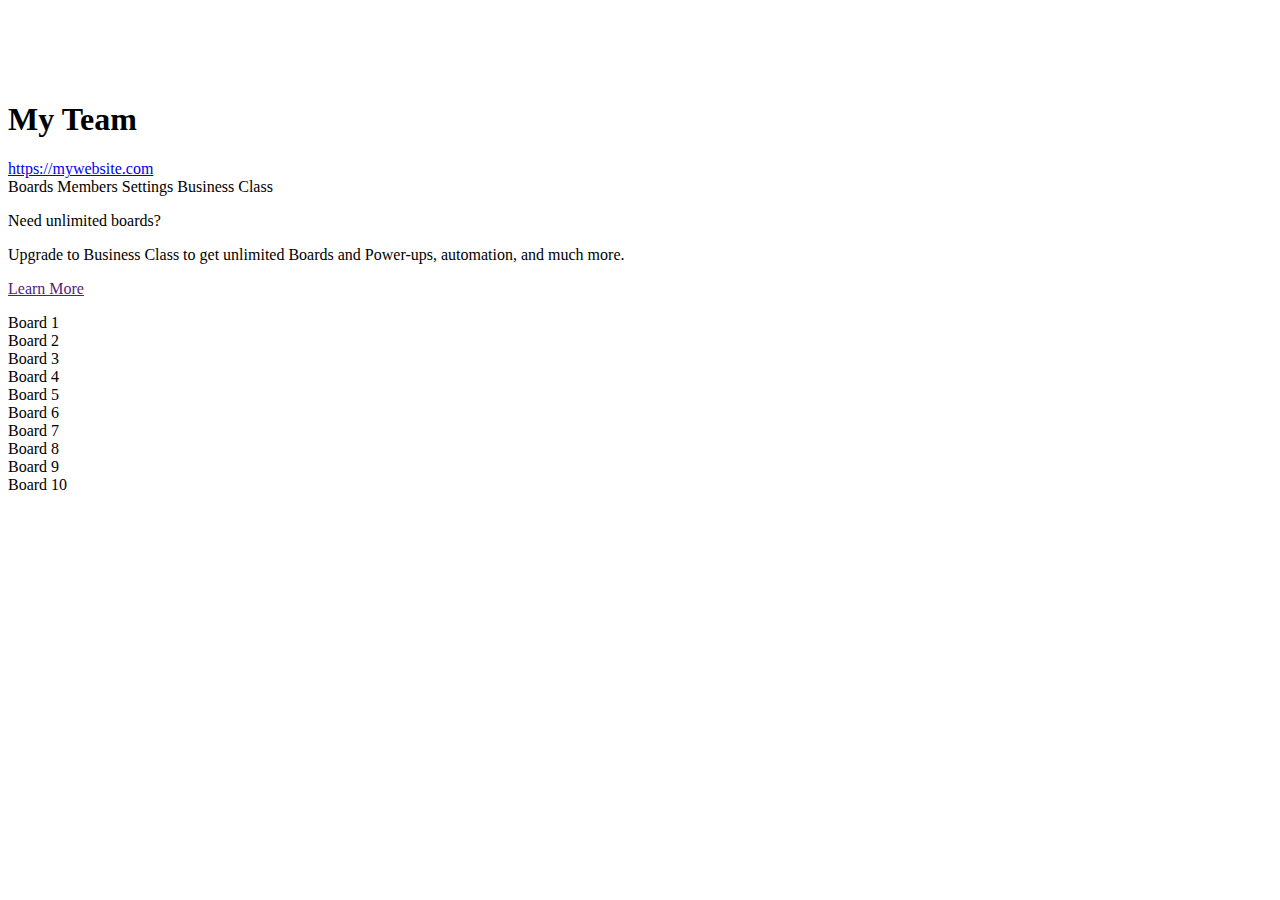
==== aa07-recreate-trello-temp/index.html @ abd22f51 "initial commit" ====
<!DOCTYPE html>
<html>

<head>
  <meta charset="UTF-8">
  <meta name="viewport" content="width=device-width, initial-scale=1.0">
  <link rel="stylesheet" href="https://cdnjs.cloudflare.com/ajax/libs/font-awesome/5.11.1/css/all.css" rel="stylesheet">
  <link rel="stylesheet" type="text/css" href="main.css">
</head>

<body>
  <div class="header-nav__container">
    <span class="header-nav__group">
      <a class="header-nav__link">
        <div class="header-nav__button" id="home">
          <i class="fas fa-home"></i>
        </div>
      </a>
      <a class="header-nav__link">
        <div class="header-nav__button" id="boards">
          <i class="fab fa-trello"></i> <span class="boards-label">Boards</span>
        </div>
      </a>
      <a class="header-nav__link">
        <div class="header-nav__button" id="search">
          <input type="search" value>
          <i class="fas fa-search"></i>
        </div>
      </a>
    </span>
    <span class="header-nav__group">
      <img class="header-nav__trello-logo" id="trello-logo" src="trello-logo-white.png" style="height:30px" />
    </span>
    <span class="header-nav__group" id="header_icons">
      <a class="header-nav__link">
        <div class="header-nav__button" id="plus">
          <i class="fas fa-plus"></i>
        </div>
      </a>
      <a class="header-nav__link">
        <div class="header-nav__button" id="info">
          <i class="fas fa-info-circle"></i>
        </div>
      </a>
      <a class="header-nav__link">
        <div class="header-nav__button" id="alerts">
          <i class="far fa-bell"></i>
        </div>
      </a>
    </span>
  </div>
  <div class="team__container">
    <div class="team__info">
      <h1>My Team</h1>
      <a class="team-link" href="https://mywebsite.com">https://mywebsite.com</a>
    </div>
  </div>
  <div class="tabbed-nav__container">
    <div class="tabbed-nav__group">
      <a class="tabbed-nav__link" id="boards-tab">Boards</a>
      <a class="tabbed-nav__link" id="members-tab">Members</a>
      <a class="tabbed-nav__link" id="settings-tab">Settings</a>
      <a class="tabbed-nav__link" id="business-class-tab">Business Class</a>
    </div>
  </div>
  <div class="boards__container">
    <div class="boards__sidebar">
      <div class="boards__sidebar-content">
        <p class="title">Need unlimited boards?</p>
        <p class="description">Upgrade to Business Class to get unlimited Boards and Power-ups,
          automation, and much more.</p>
        <p class="cta"><a href="">Learn More</a></p>
      </div>
    </div>
    <div class="boards__group">
      <div class="boards__board board-1">Board 1</div>
      <div class="boards__board board-2">Board 2</div>
      <div class="boards__board board-3">Board 3</div>
      <div class="boards__board board-4">Board 4</div>
      <div class="boards__board board-5">Board 5</div>
      <div class="boards__board board-6">Board 6</div>
      <div class="boards__board board-7">Board 7</div>
      <div class="boards__board board-8">Board 8</div>
      <div class="boards__board board-9">Board 9</div>
      <div class="boards__board board-10">Board 10</div>
    </div>
  </div>
</body>

</html>
---- aa07-recreate-trello-temp/main.css ----
/* Your code here */

/* Supplied CSS follows. */
.header-nav__group{
  display: flex;
}

.header-nav__button {
  display: inline-flex;
  border-radius: 3px;
  border: 0;
  cursor: pointer;
  text-decoration: none;
  align-items: center;
  text-align: center;
  background-color: hsla(0,0%,100%,.3);
  box-shadow: none;
  color: #fff;
  line-height: 32px;
  margin: 0 4px 0 0;
  transition: .1s ease;
  white-space: nowrap;
  padding: 8px;
  height: 20px;
}

.header-nav__button#search > input {
  border-style: none;
  border: none;
  background-image: none;
  background-color: transparent;
  -webkit-box-shadow: none;
  -moz-box-shadow: none;
  box-shadow: none;
}

.header-nav__button > .boards-label {
  font-weight: 700;
  padding-left: 4px;
}

.header-nav__trello-logo {
  opacity: 0.5;
  display: block;
  left: 50%;
  position: absolute;
  transform: translateX(-50%);
  top: 5px;
}

 .header-nav__button > i{
  width: 24px;
}
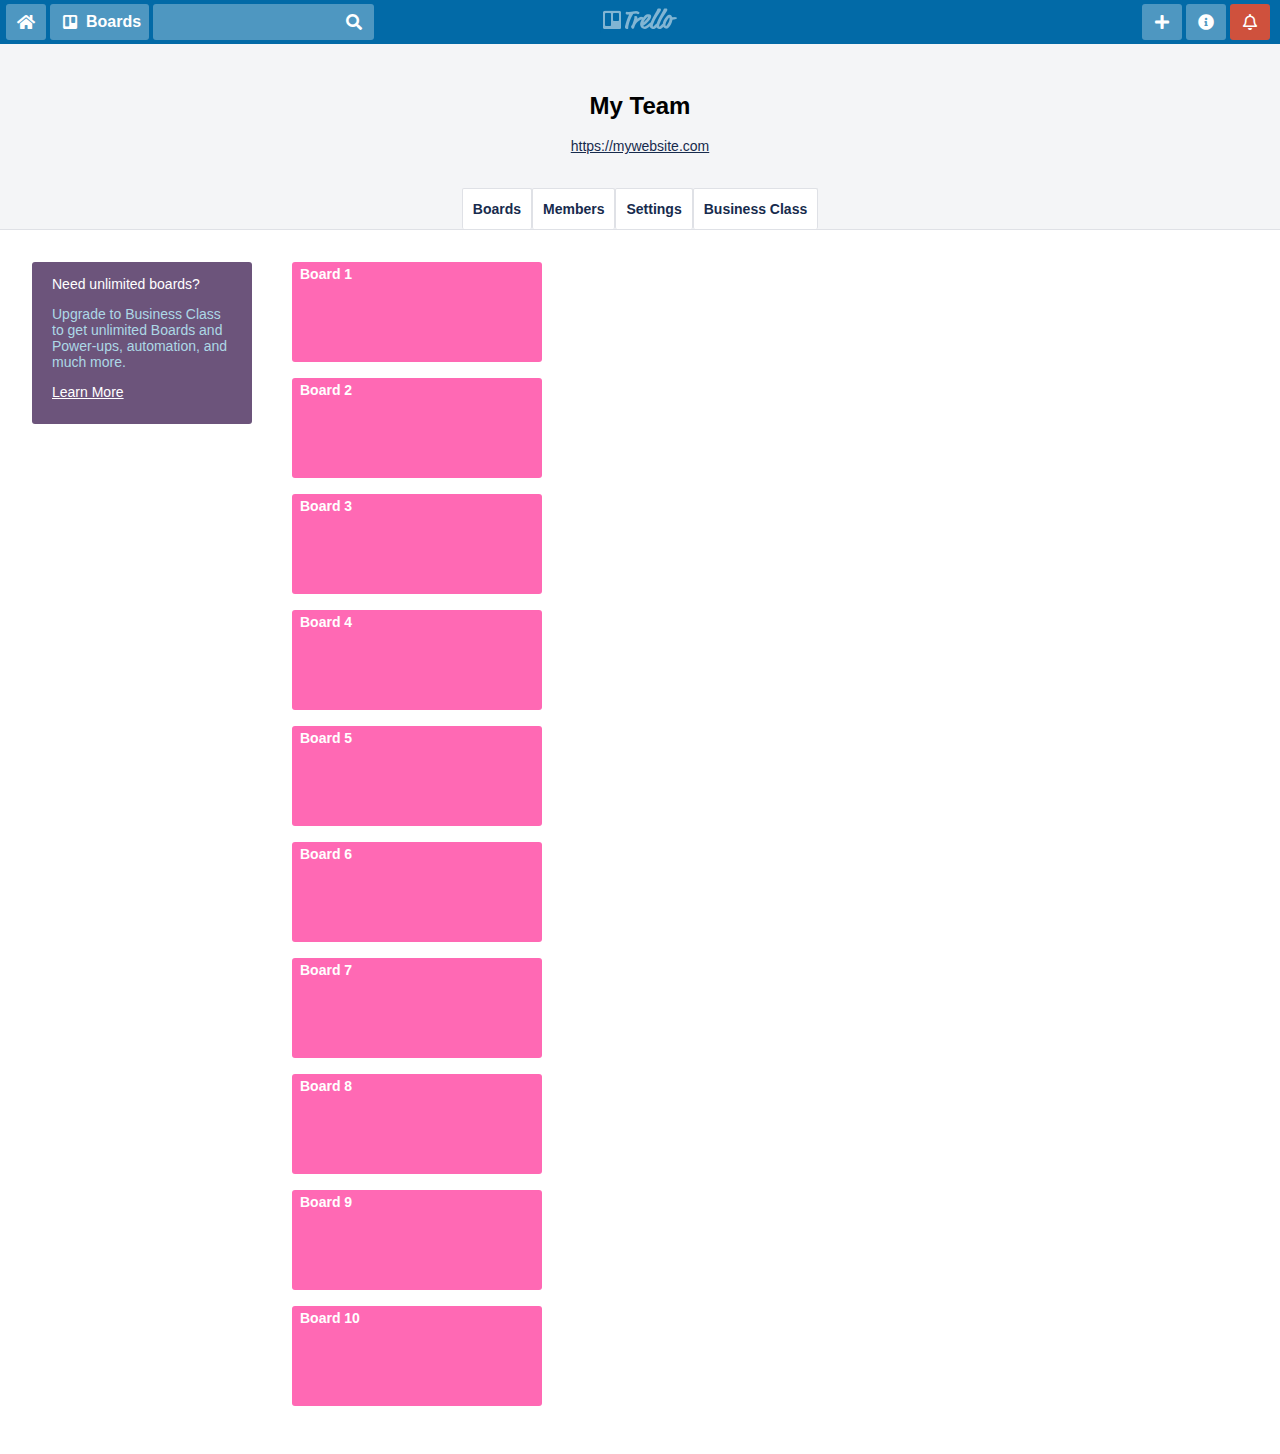
==== commit c5a15ef8: "working phase 4" ====
--- a/aa07-recreate-trello-temp/index.html
+++ b/aa07-recreate-trello-temp/index.html
@@ -73,16 +73,36 @@
       </div>
     </div>
     <div class="boards__group">
-      <div class="boards__board board-1">Board 1</div>
-      <div class="boards__board board-2">Board 2</div>
-      <div class="boards__board board-3">Board 3</div>
-      <div class="boards__board board-4">Board 4</div>
-      <div class="boards__board board-5">Board 5</div>
-      <div class="boards__board board-6">Board 6</div>
-      <div class="boards__board board-7">Board 7</div>
-      <div class="boards__board board-8">Board 8</div>
-      <div class="boards__board board-9">Board 9</div>
-      <div class="boards__board board-10">Board 10</div>
+      <div class="boards__board" id="board-1">Board 1
+        <!-- <img src="board-backgrounds/board-1-background.jpg"> -->
+      </div>
+      <div class="boards__board" id="board-2">Board 2
+        <!-- <img src="board-backgrounds/board-2-background.jpg"> -->
+      </div>
+      <div class="boards__board" id="board-3">Board 3
+        <!-- <img src="board-backgrounds/board-3-background.jpg"> -->
+      </div>
+      <div class="boards__board" id="board-4">Board 4
+        <!-- <img src="board-backgrounds/board-4-background.jpg"> -->
+      </div>
+      <div class="boards__board" id="board-5">Board 5
+        <!-- <img src="board-backgrounds/board-5-background.jpg"> -->
+      </div>
+      <div class="boards__board board-6">Board 6
+        <!-- <img src="board-backgrounds/board-6-background.jpg"> -->
+      </div>
+      <div class="boards__board board-7">Board 7
+        <!-- <img src="board-backgrounds/board-7-background.jpg"> -->
+      </div>
+      <div class="boards__board board-8">Board 8
+        <!-- <img src="board-backgrounds/board-8-background.jpg"> -->
+      </div>
+      <div class="boards__board board-9">Board 9
+        <!-- <img src="board-backgrounds/board-9-background.jpg"> -->
+      </div>
+      <div class="boards__board board-10">Board 10
+        <!-- <img src="board-backgrounds/board-10-background.jpg"> -->
+      </div>
     </div>
   </div>
 </body>
--- a/aa07-recreate-trello-temp/main.css
+++ b/aa07-recreate-trello-temp/main.css
@@ -1,8 +1,159 @@
 /* Your code here */
-
+body {
+  font-family: 'Segoe UI', 'Roboto', 'Noto Sans', 'Ubuntu', 'Droid Sans', 'Helvetica Neue', sans-serif;
+  font-size: 14px;
+  margin: 0px;
+}
+
+.header-nav__container {
+  background-color: #026AA7;
+  font-size: 16px;
+  line-height: 20px;
+  padding: 4px;
+  color: white;
+  display: flex;
+  justify-content: space-between;
+}
+
+.header-nav__button#alerts {
+  background-color: #CF513D;
+  color: white;
+}
+
+@media screen and (max-width: 730px) {
+  input {
+    display: none;
+  }
+  .boards-label {
+    display: none;
+  }
+}
+
+.team__container {
+  background-color: #f4f5f7;
+  padding: 32px;
+}
+
+.team__info {
+  flex-direction: column;
+  margin: 0 auto;
+  max-width: 650px;
+  text-align: center;
+  h1 {
+    margin: 0 0 12;
+    font-size: 24px;
+    font-weight: 600;
+    line-height: 28px;
+  }
+  a {
+    color: #172b4d;
+    line-height: 20px;
+    font-weight: 100;
+  }
+}
+
+.tabbed-nav__container {
+  background-color: #f4f5f7;
+}
+
+.tabbed-nav__group {
+  border-bottom: 1px solid #dfe1e6;
+  display: flex;
+  justify-content: center;
+}
+
+.tabbed-nav__link {
+  background-color: white;
+  border: 1px solid #dfe1e6;
+  border-bottom: 0px;
+  border-radius: 2px;
+  font-weight: bold;
+  line-height: 20px;
+  padding: 10px;
+  margin: 0 5;
+  color: #172b4d
+}
+
+@media screen and (min-width: 501px) {
+  .tabbed-nav__group {
+    justify-content: center;
+  }
+}
+
+@media screen and (max-width: 500px) {
+  .tabbed-nav__group,
+  .tabbed-nav__link {
+    display: block;
+  }
+}
+
+.boards__container {
+  margin: 0px;
+  padding: 32px;
+  max-width: 1400px;
+  display: flex;
+}
+
+.boards__sidebar {
+  background-color: #6C547B;
+  border-radius: 3px;
+  margin: 0px 32px 32px 0px;
+  padding: 0px 20px 32px 20px;
+  max-height: 130px;
+  max-width: 180px;
+  width: 20%;
+  flex-grow: 0;
+  flex-shrink: 0;
+  flex-basis: 220px;
+}
+
+.boards__sidebar-content {
+  a,
+  .title {
+    color: white;
+  }
+  .description {
+    color: lightblue;
+  }
+}
+
+.boards__group {
+  flex-wrap: wrap;
+  width: 80%;
+}
+
+.boards__board {
+  background-color: hotpink;
+  border-radius: 3px;
+  box-sizing: border-box;
+  font-weight: bold;
+  height: 100px;
+  margin: 0px 8px 16px;
+  max-width: 250px;
+  padding: 4px 8px;
+  position: relative;
+  color: white;
+  width: 25%;
+  flex-direction: row;
+  justify-content: space-between;
+}
+
+@media screen and (min-width: 751px) and (max-width: 1280px) {
+  .boards__board {
+    width: 33%;
+  }
+}
+
+@media screen and (max-width: 750px) {
+  .boards__board {
+    width: 100%;
+    max-width: none;
+  }
+}
 /* Supplied CSS follows. */
 .header-nav__group{
   display: flex;
+  margin: 0px 2px 0px 2px
 }
 
 .header-nav__button {
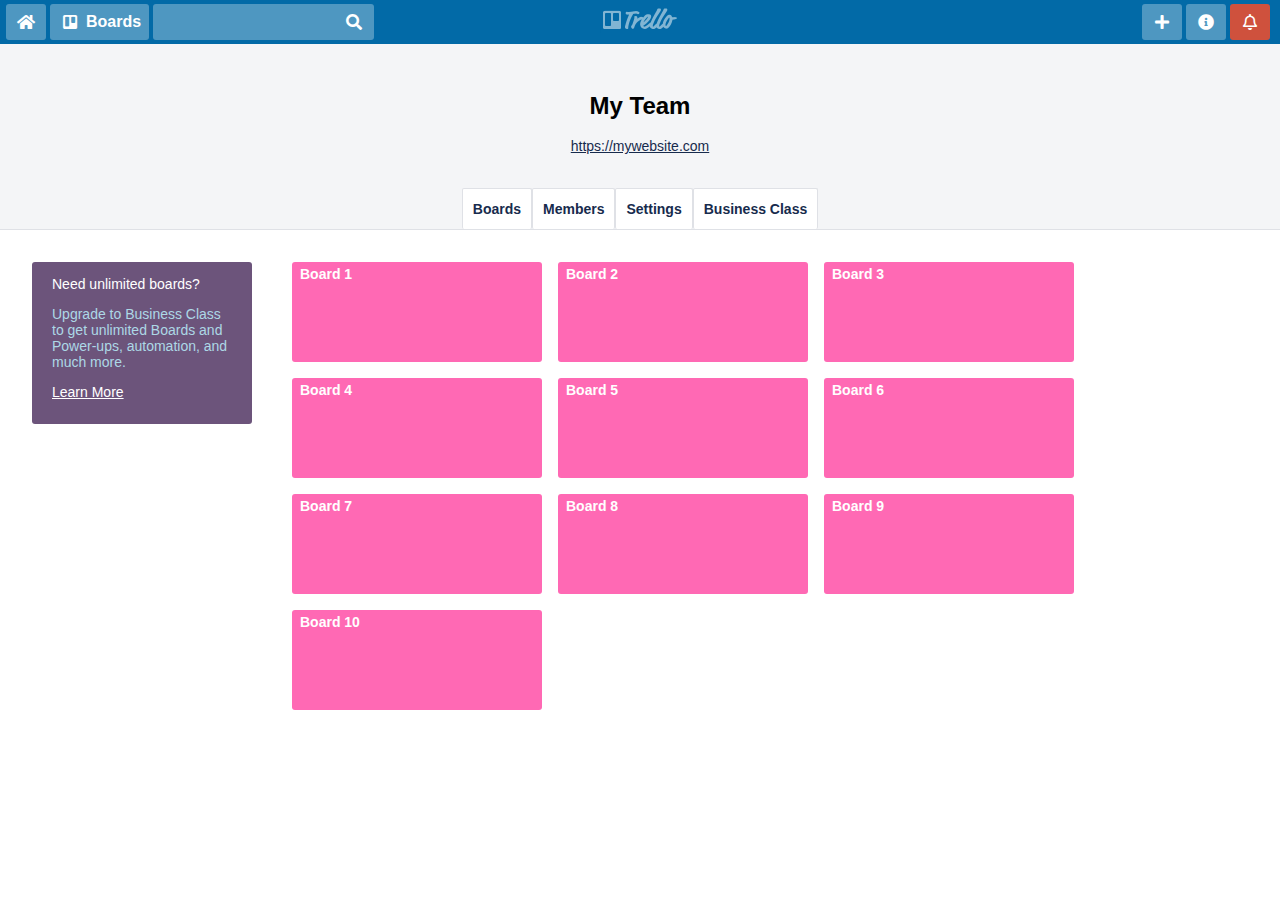
==== commit e0f8b6d2: "all passing" ====
--- a/aa07-recreate-trello-temp/index.html
+++ b/aa07-recreate-trello-temp/index.html
@@ -73,35 +73,26 @@
       </div>
     </div>
     <div class="boards__group">
-      <div class="boards__board" id="board-1">Board 1
-        <!-- <img src="board-backgrounds/board-1-background.jpg"> -->
+      <div class="boards__board board-1">Board 1
       </div>
-      <div class="boards__board" id="board-2">Board 2
-        <!-- <img src="board-backgrounds/board-2-background.jpg"> -->
+      <div class="boards__board board-2">Board 2
       </div>
-      <div class="boards__board" id="board-3">Board 3
-        <!-- <img src="board-backgrounds/board-3-background.jpg"> -->
+      <div class="boards__board board-3">Board 3
       </div>
-      <div class="boards__board" id="board-4">Board 4
-        <!-- <img src="board-backgrounds/board-4-background.jpg"> -->
+      <div class="boards__board board-4">Board 4
       </div>
-      <div class="boards__board" id="board-5">Board 5
-        <!-- <img src="board-backgrounds/board-5-background.jpg"> -->
+      <div class="boards__board board-5">Board 5
       </div>
       <div class="boards__board board-6">Board 6
-        <!-- <img src="board-backgrounds/board-6-background.jpg"> -->
       </div>
       <div class="boards__board board-7">Board 7
-        <!-- <img src="board-backgrounds/board-7-background.jpg"> -->
       </div>
       <div class="boards__board board-8">Board 8
-        <!-- <img src="board-backgrounds/board-8-background.jpg"> -->
       </div>
       <div class="boards__board board-9">Board 9
-        <!-- <img src="board-backgrounds/board-9-background.jpg"> -->
       </div>
       <div class="boards__board board-10">Board 10
-        <!-- <img src="board-backgrounds/board-10-background.jpg"> -->
+
       </div>
     </div>
   </div>
--- a/aa07-recreate-trello-temp/main.css
+++ b/aa07-recreate-trello-temp/main.css
@@ -118,8 +118,11 @@
 }
 
 .boards__group {
+  display: flex;
+  flex-direction: row;
   flex-wrap: wrap;
   width: 80%;
+
 }
 
 .boards__board {
@@ -134,9 +137,51 @@
   position: relative;
   color: white;
   width: 25%;
-  flex-direction: row;
-  justify-content: space-between;
-}
+  background-size: cover;
+  background-position: center;
+}
+
+  .board-1 {
+    background-image: url("/board-backgrounds/board-1-background.jpg");
+  }
+
+  .board-2 {
+    background-image: url("/board-backgrounds/board-2-background.jpg");
+  }
+
+  .board-3 {
+    background-image: url("/board-backgrounds/board-3-background.jpg");
+  }
+
+  .board-4 {
+    background-image: url("/board-backgrounds/board-4-background.jpg");
+  }
+
+  .board-5 {
+    background-image: url("/board-backgrounds/board-5-background.jpg");
+  }
+
+  .board-6 {
+    background-image: url("/board-backgrounds/board-6-background.jpg");
+  }
+
+  .board-7 {
+    background-image: url("/board-backgrounds/board-7-background.jpg");
+  }
+
+  .board-8 {
+    background-image: url("/board-backgrounds/board-8-background.jpg");
+  }
+
+  .board-9 {
+    background-image: url("/board-backgrounds/board-9-background.jpg");
+  }
+
+  .board-10 {
+    background-image: url("/board-backgrounds/board-10-background.jpg");
+  }
+
+
 
 @media screen and (min-width: 751px) and (max-width: 1280px) {
   .boards__board {
